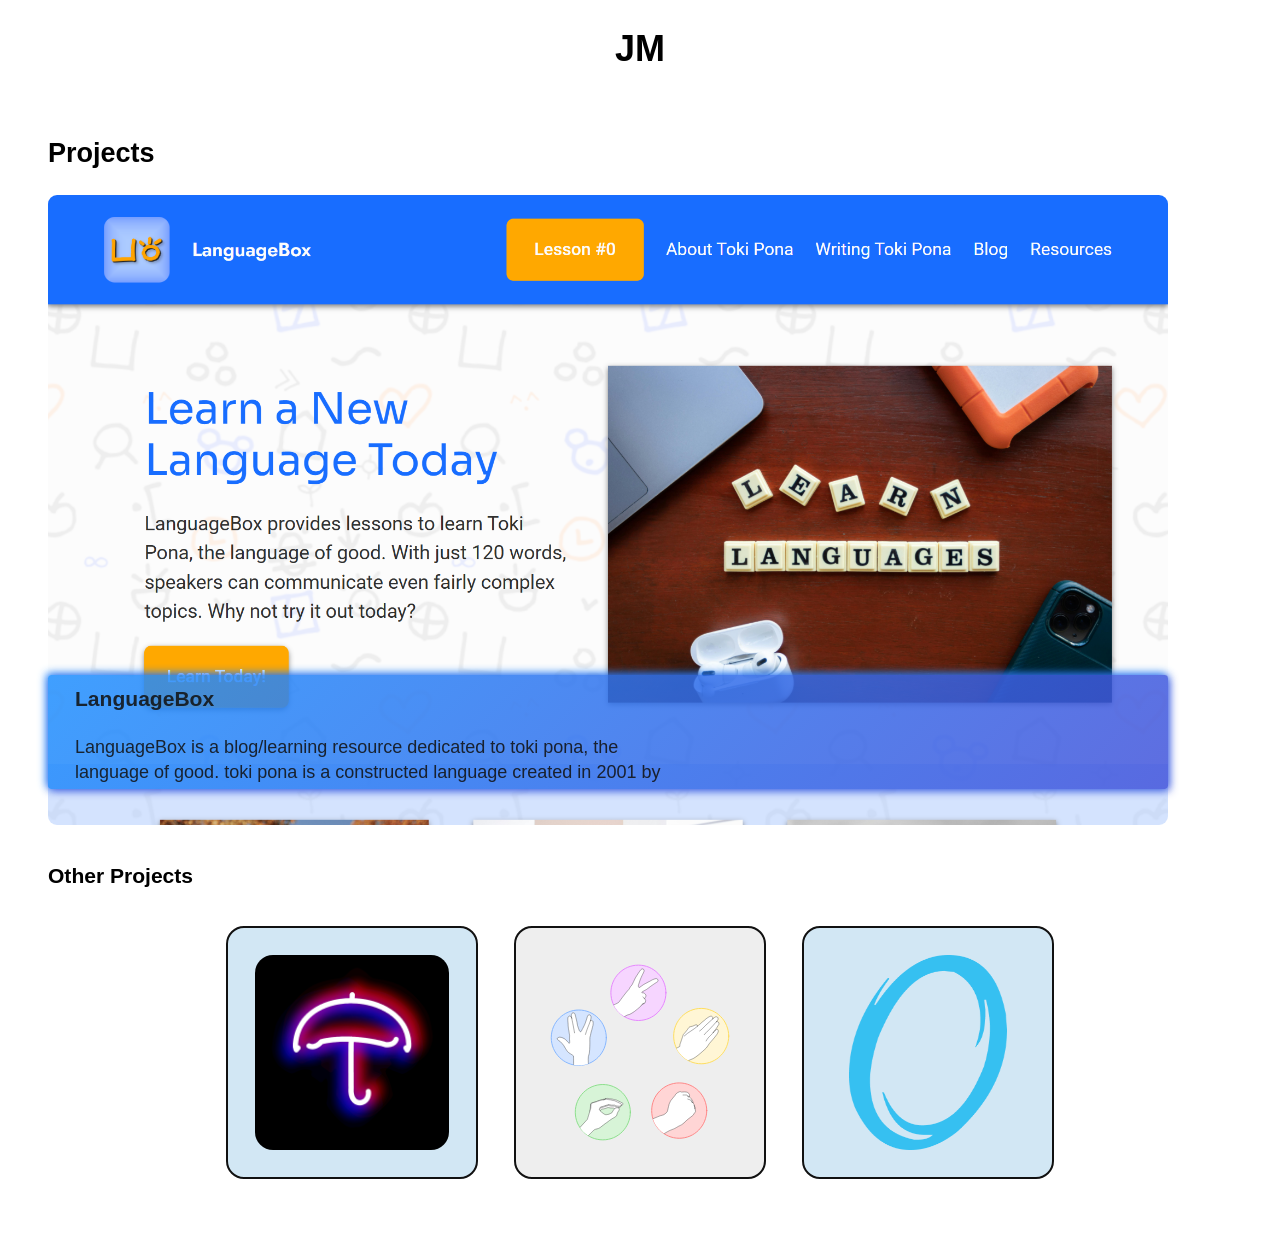
==== index.html @ 877bb340 "Add gradient to hover states of other project cards" ====
<!DOCTYPE html>
<!-- JM, 09/13/25 -->
<html lang="en">
    <head>
        <meta charset="UTF-8">
        <meta name="viewport" content="width=device-width, initial-scale=1.0">
        <title>JM</title>

        <link rel="stylesheet" href="./css/styles.css">

        <script src="https://code.jquery.com/jquery-3.7.1.js" integrity="sha256-eKhayi8LEQwp4NKxN+CfCh+3qOVUtJn3QNZ0TciWLP4=" crossorigin="anonymous"></script>
        <script src="./js/script.js" defer></script>
    </head>
    <body>
        <div id="wrapper">
            <header>
                <h1>JM</h1>
            </header>
            <main>
                <section id="projects full-bleed">
                    <h2>Projects</h2>
                    <ul class="project__carousel">
                        <li>
                            <figure class="project__card">
                                <img src="./assets/languagebox.png" alt="LanguageBox website." class="feat-project__img">
                                <figcaption class="gradient-blue">
                                    <h3>LanguageBox</h3>
                                    <!-- FIXME: Truncate text when not focused, then show full when clicked and pulled up? -->
                                    <p>LanguageBox is a blog/learning resource dedicated to toki pona, the language of good. toki pona is a constructed language created in 2001 by Sonja Lang, known within the community as jan Sonja. This project's goal was to create a WordPress website on a topic of my choosing. The website needed to offer at least four pages and four posts of content. This project was created as my final project in WEB 172 - WordPress I.</p>
                                </figcaption>
                            </figure>
                        </li>
                        <li hidden>
                            <figure class="project__card">
                                <img src="./assets/css-paged-media.png" alt="CSS Paged Media website." class="feat-project__img">
                                <figcaption class="gradient-blue">
                                    <h3>CSS Paged Media</h3>
                                    <p>CSS Paged Media is a one-page website that details the CSS Paged Media module as well as related features such as page counters and fragmentation. This project was created as my midterm project in WEB 122 - CSS Techniques and Projects.</p>
                                </figcaption>
                            </figure>
                        </li>
                        <li hidden>
                            <figure class="project__card">
                                <img src="./assets/KCDR.png" alt="Kansas City Doberman Rescue website." class="feat-project__img">
                                <figcaption class="gradient-blue">
                                    <h3>Kansas City Doberman Rescue</h3>
                                    <p>Kansas City Doberman Rescue is a volunteer organization that rescues Dobermans. I redesigned their website to fix some of its challenges, focusing on its disjointed styles, outdated code, and content fatigue. This project was created as my final project in WEB 122 - CSS Techniques and Projects.</p>
                                </figcaption>
                            </figure>
                        </li>
                    </ul>
                    <section>
                        <h3>Other Projects</h3>
                        <ul class="other-projects">
                            <li>
                                <figure class="project__card">
                                    <img src="./assets/JMdev.jpg" alt="JMdev website." class="project__img">
                                    <figcaption>
                                        <abbr title="jeremymeyers.dev">JMdev</abbr> is an ever-evolving website showcasing my work.
                                    </figcaption>
                                </figure>
                            </li>
                            <li>
                                <figure class="project__card">
                                    <img src="./assets/RPSLS.svg" alt="Rock, Paper, Scissors, Lizard, Spock website." class="project__img">
                                    <figcaption>
                                        <abbr title="Rock, Paper, Scissors, Lizard, Spock">RPSLS</abbr> is a game created as my final project for JavaScript I.
                                    </figcaption>
                                </figure>
                            </li>
                            <li>
                                <figure class="project__card">
                                    <img src="./assets/Portal.png" alt="Portal: The Movie Figma prototype." class="project__img asp-1-2">
                                    <figcaption>
                                        Portal: The Movie is a Figma prototype of a promotional website for a (currently) fictional movie.
                                    </figcaption>
                                </figure>
                            </li>
                        </ul>
                        <p id="other-projects__description" class="gradient-blue">Lorem ipsum dolor sit amet consectetur adipisicing elit.</p>
                    </section>
                </section>
            </main>
            <footer>
            </footer>
        </div>
    </body>
</html>
---- css/styles.css ----
/* JM, 09/13/25 */

:root {
  font-size: clamp(16px, calc(1vw + 0.6em), 1.125em);
  font-family: "Segoe UI", Tahoma, Geneva, Verdana, sans-serif;
  box-sizing: border-box;
  line-height: 1.4;
}

*,
*::before,
*::after {
  box-sizing: inherit;
}

html,
body {
  margin: 0;
  padding: 0;
  max-width: 100vw;
  overflow-x: hidden;
}

img {
  max-width: 100%;
}

h1 {
  text-align: center;
}

/* Double container */

#wrapper {
  max-width: 100%;
  display: grid;
  grid-template-columns: [left] auto [content] 1fr auto [right];
}

main {
  display: grid;
  grid-template-columns: [left] 1fr [content] 92.5vw 1fr [right];
}

#wrapper > *,
main > * {
  grid-column: content;
}

.full-bleed {
  grid-column: left / right;
  width: 100%;
}

main .full-bleed {
  padding-left: 3.75vw;
  padding-right: 3.75vw;
}

main section,
main > aside {
  margin: 2em 0;

  & h2 {
    margin-top: 0;
  }
}

/* Projects */

.project__card {
  padding: 1.5em;
  margin: 0;
  display: flex;
  flex-direction: column;
  gap: 1em;
  border-radius: 1em;
  border: 0.125em solid #111;
  background-color: #eee;
  aspect-ratio: 1 / 1;

  & figcaption {
    max-width: 40ch;
    overflow: hidden;
    text-overflow: ellipsis;
  }
}

/* Carousel */

/* WIP */

/* @keyframes carousel {
  0% {
    transform: translateX(0);
  }

  25%,
  33% {
    transform: translateX(-50vw);
  }

  50%,
  66% {
    transform: translateX(-100vw);
  }

  75%,
  100% {
    transform: translateX(-150vw);
  }
} */

.project__carousel {
  list-style-type: none;
  position: relative;
  padding: 0;
  margin: 0;
  display: flex;
  /* gap: 3.75vw; */
  /* min-width: calc(300% + 7.5vw); */
  max-width: 100%;
  max-height: 70vh;
  /* overflow-x: scroll; */
  /* animation: carousel 5s ease-in-out infinite; */

  & .project__card {
    position: relative;
    padding: 0;
    border: none;
    background-color: transparent;
    max-height: 100%;
    max-width: 100%;
    aspect-ratio: 16 / 9;
    /* cursor: pointer; */

    & img {
      max-width: 100%;
      border-radius: 0.5em;
    }

    & figcaption {
      position: absolute;
      bottom: 2em;
      max-height: calc(4.5em * 1.4);
      min-width: 100%;
      display: block;

      color: #111d;
      padding: 0.5em 1.5em;
      border-radius: 0.175em;

      & h3 {
        margin-top: 0;
      }

      & p {
        margin: 0.5em 0;
      }
    }

    /* &:nth-of-type(2) {
      animation-delay: 3s;
    }
    &:nth-of-type(3) {
      animation-delay: 6s;
    } */
  }
}

.feat-project__img {
  aspect-ratio: 16 / 9;
  overflow: hidden;
  object-fit: cover;
  object-position: 0% 0%;
}

/* Other Projects */

.other-projects {
  list-style-type: none;
  width: 70%;
  display: flex;
  gap: 2em;
  justify-content: center;
  align-items: stretch;
  padding: 0;
  margin: 2em auto;

  & > * {
    flex: 1;
  }

  & .project__img {
    aspect-ratio: 1 / 1;
    border-radius: 1em;

    &.asp-1-2 {
      padding: 0 1em;
    }
  }

  & .project__card {
    cursor: pointer;
    transition: transform 0.25s;
    &.even {
      background-color: hsl(202, 60%, 89%);

      &:hover {
        transform: rotate(2deg) scale(1.1);
      }
    }

    &:hover {
      transform: rotate(-2deg) scale(1.1);
    }

    & figcaption {
      display: none;
    }
  }

  & + #other-projects__description {
    padding: 1em 2em;
    border-radius: 1em;
    border: 0.125em solid #111;
    margin: 0 auto;
    text-align: center;

    /* changed with jQuery */
    display: none;
  }
}

/*  */

.gradient-blue {
  background-image: linear-gradient(
    135deg,
    hsla(210, 100%, 56%, 0.85) 0%,
    hsla(233, 68%, 56%, 0.85) 100%
  );
  box-shadow: 0.1em 0.1em 0.5em hsla(233, 68%, 56%, 0.9),
    -0.1em -0.1em 0.5em hsla(210, 100%, 56%, 0.9);
  color: #111d;
}

p,
figcaption {
  max-width: 60ch;
}
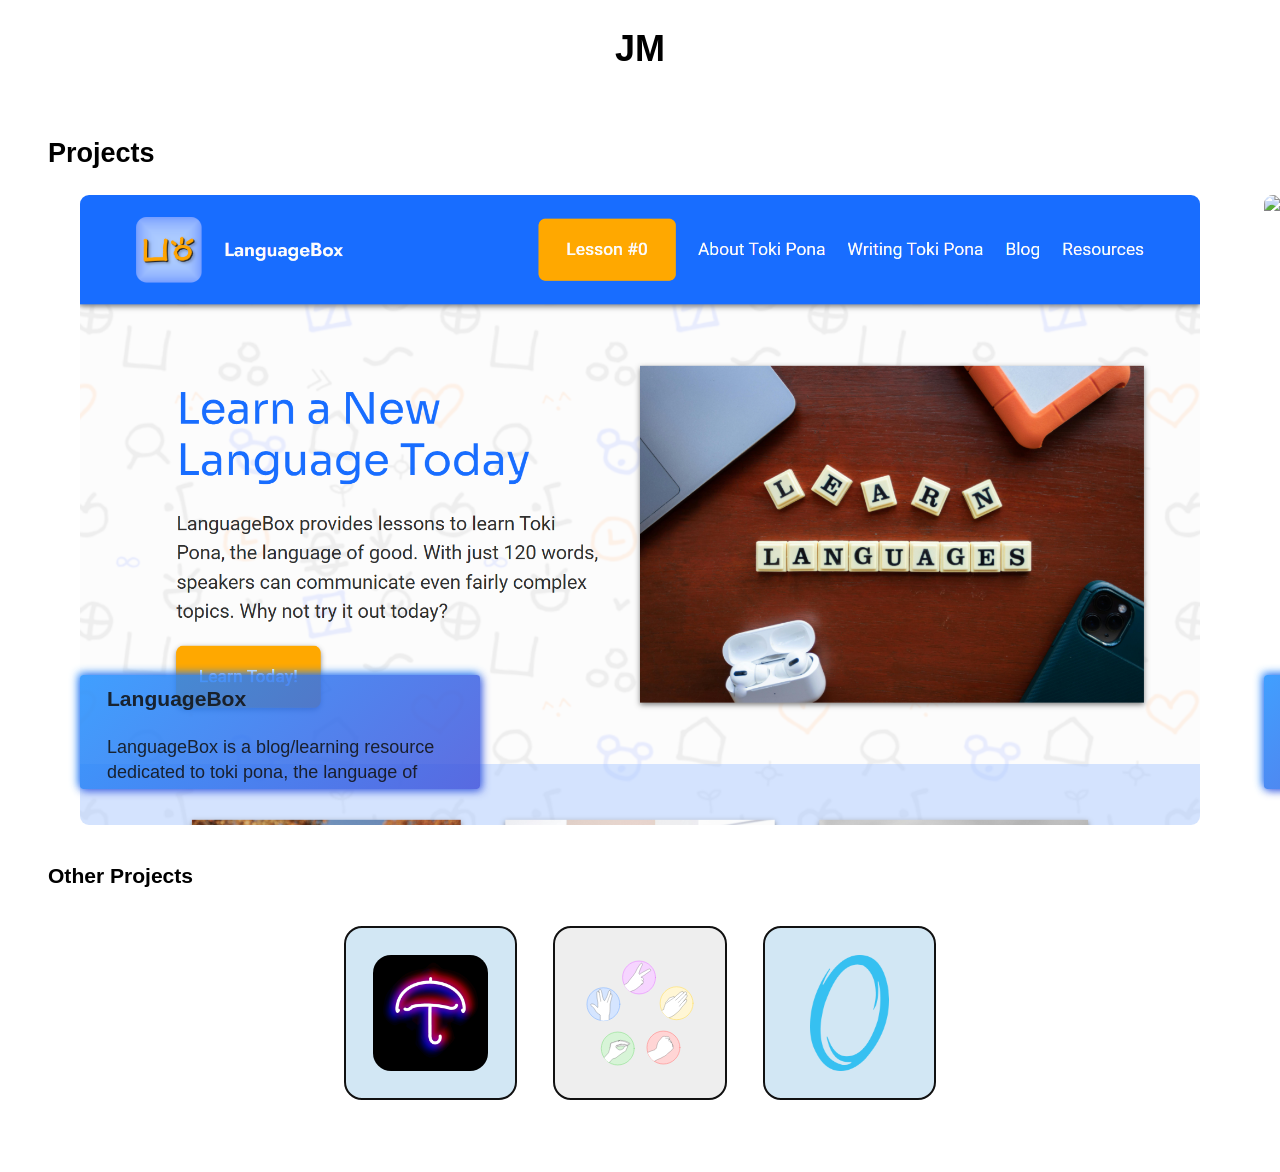
==== commit 8ce67103: "Adjust styles of carousel" ====
--- a/index.html
+++ b/index.html
@@ -20,7 +20,7 @@
                 <section id="projects full-bleed">
                     <h2>Projects</h2>
                     <ul class="project__carousel">
-                        <li>
+                        <li class="slide">
                             <figure class="project__card">
                                 <img src="./assets/languagebox.png" alt="LanguageBox website." class="feat-project__img">
                                 <figcaption class="gradient-blue">
@@ -30,7 +30,7 @@
                                 </figcaption>
                             </figure>
                         </li>
-                        <li hidden>
+                        <li class="slide">
                             <figure class="project__card">
                                 <img src="./assets/css-paged-media.png" alt="CSS Paged Media website." class="feat-project__img">
                                 <figcaption class="gradient-blue">
@@ -39,7 +39,7 @@
                                 </figcaption>
                             </figure>
                         </li>
-                        <li hidden>
+                        <li class="slide">
                             <figure class="project__card">
                                 <img src="./assets/KCDR.png" alt="Kansas City Doberman Rescue website." class="feat-project__img">
                                 <figcaption class="gradient-blue">
--- a/css/styles.css
+++ b/css/styles.css
@@ -115,18 +115,25 @@
   list-style-type: none;
   position: relative;
   padding: 0;
-  margin: 0;
+  margin: 0 auto;
   display: flex;
   /* gap: 3.75vw; */
   /* min-width: calc(300% + 7.5vw); */
   max-width: 100%;
   max-height: 70vh;
-  /* overflow-x: scroll; */
+  /* overflow: hidden; */
+  /* transform: none; */
+  /* transition: 0.7s ease-in-out; */
   /* animation: carousel 5s ease-in-out infinite; */
 
+  & .slide {
+    min-width: 100%;
+  }
+
   & .project__card {
-    position: relative;
+    /* position: relative; */
     padding: 0;
+    margin: 0 auto;
     border: none;
     background-color: transparent;
     max-height: 100%;
@@ -135,7 +142,7 @@
     /* cursor: pointer; */
 
     & img {
-      max-width: 100%;
+      min-width: 100%;
       border-radius: 0.5em;
     }
 
@@ -143,7 +150,7 @@
       position: absolute;
       bottom: 2em;
       max-height: calc(4.5em * 1.4);
-      min-width: 100%;
+      /* min-width: 100%; */
       display: block;
 
       color: #111d;
@@ -179,7 +186,7 @@
 
 .other-projects {
   list-style-type: none;
-  width: 70%;
+  max-width: 70%;
   display: flex;
   gap: 2em;
   justify-content: center;
@@ -249,3 +256,9 @@
 figcaption {
   max-width: 60ch;
 }
+
+@media (min-width: 64em) {
+  .other-projects {
+    max-width: 50%;
+  }
+}
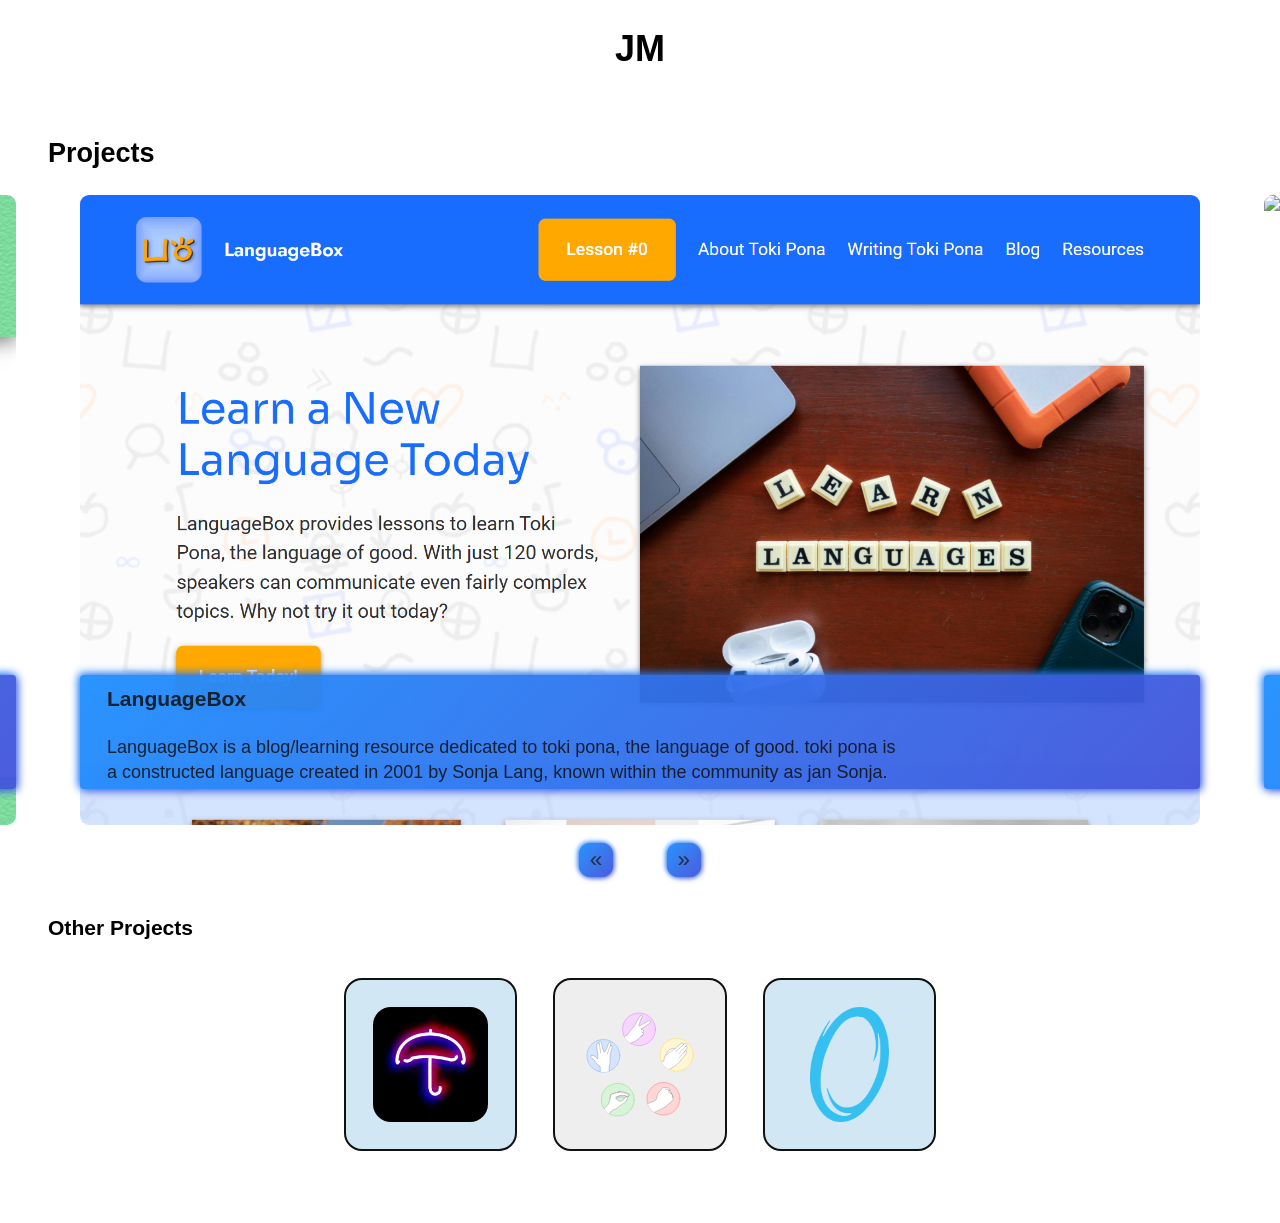
==== commit 611b28b8: "Finish slideshow component" ====
--- a/index.html
+++ b/index.html
@@ -1,5 +1,5 @@
 <!DOCTYPE html>
-<!-- JM, 09/13/25 -->
+<!-- JM, 09/28/25 -->
 <html lang="en">
     <head>
         <meta charset="UTF-8">
@@ -19,36 +19,43 @@
             <main>
                 <section id="projects full-bleed">
                     <h2>Projects</h2>
-                    <ul class="project__carousel">
-                        <li class="slide">
-                            <figure class="project__card">
-                                <img src="./assets/languagebox.png" alt="LanguageBox website." class="feat-project__img">
-                                <figcaption class="gradient-blue">
-                                    <h3>LanguageBox</h3>
-                                    <!-- FIXME: Truncate text when not focused, then show full when clicked and pulled up? -->
-                                    <p>LanguageBox is a blog/learning resource dedicated to toki pona, the language of good. toki pona is a constructed language created in 2001 by Sonja Lang, known within the community as jan Sonja. This project's goal was to create a WordPress website on a topic of my choosing. The website needed to offer at least four pages and four posts of content. This project was created as my final project in WEB 172 - WordPress I.</p>
-                                </figcaption>
-                            </figure>
-                        </li>
-                        <li class="slide">
-                            <figure class="project__card">
-                                <img src="./assets/css-paged-media.png" alt="CSS Paged Media website." class="feat-project__img">
-                                <figcaption class="gradient-blue">
-                                    <h3>CSS Paged Media</h3>
-                                    <p>CSS Paged Media is a one-page website that details the CSS Paged Media module as well as related features such as page counters and fragmentation. This project was created as my midterm project in WEB 122 - CSS Techniques and Projects.</p>
-                                </figcaption>
-                            </figure>
-                        </li>
-                        <li class="slide">
-                            <figure class="project__card">
-                                <img src="./assets/KCDR.png" alt="Kansas City Doberman Rescue website." class="feat-project__img">
-                                <figcaption class="gradient-blue">
-                                    <h3>Kansas City Doberman Rescue</h3>
-                                    <p>Kansas City Doberman Rescue is a volunteer organization that rescues Dobermans. I redesigned their website to fix some of its challenges, focusing on its disjointed styles, outdated code, and content fatigue. This project was created as my final project in WEB 122 - CSS Techniques and Projects.</p>
-                                </figcaption>
-                            </figure>
-                        </li>
-                    </ul>
+                    <div class="carousel__container">
+                        <ul class="project__carousel">
+                            <li class="slide">
+                                <figure class="project__card">
+                                    <img src="./assets/languagebox.png" alt="LanguageBox website." class="feat-project__img">
+                                    <figcaption class="gradient-blue">
+                                        <h3>LanguageBox</h3>
+                                        <!-- FIXME: Truncate text when not focused, then show full when clicked and pulled up? -->
+                                        <p>LanguageBox is a blog/learning resource dedicated to toki pona, the language of good. toki pona is a constructed language created in 2001 by Sonja Lang, known within the community as jan Sonja. This project's goal was to create a WordPress website on a topic of my choosing. The website needed to offer at least four pages and four posts of content. This project was created as my final project in WEB 172 - WordPress I.</p>
+                                    </figcaption>
+                                </figure>
+                            </li>
+                            <li class="slide">
+                                <figure class="project__card">
+                                    <img src="./assets/css-paged-media.png" alt="CSS Paged Media website." class="feat-project__img">
+                                    <figcaption class="gradient-blue">
+                                        <h3>CSS Paged Media</h3>
+                                        <p>CSS Paged Media is a one-page website that details the CSS Paged Media module as well as related features such as page counters and fragmentation. This project was created as my midterm project in WEB 122 - CSS Techniques and Projects.</p>
+                                    </figcaption>
+                                </figure>
+                            </li>
+                            <li class="slide">
+                                <figure class="project__card">
+                                    <img src="./assets/KCDR.png" alt="Kansas City Doberman Rescue website." class="feat-project__img">
+                                    <figcaption class="gradient-blue">
+                                        <h3>Kansas City Doberman Rescue</h3>
+                                        <p>Kansas City Doberman Rescue is a volunteer organization that rescues Dobermans. I redesigned their website to fix some of its challenges, focusing on its disjointed styles, outdated code, and content fatigue. This project was created as my final project in WEB 122 - CSS Techniques and Projects.</p>
+                                    </figcaption>
+                                </figure>
+                            </li>
+                        </ul>
+
+                        <menu class="carousel__controls">
+                            <li><button class="controls__previous-slide">&laquo;</button></li>
+                            <li><button class="controls__next-slide">&raquo;</button></li>
+                        </menu>
+                    </div>
                     <section>
                         <h3>Other Projects</h3>
                         <ul class="other-projects">
@@ -85,4 +92,4 @@
             </footer>
         </div>
     </body>
-</html>+</html>
--- a/css/styles.css
+++ b/css/styles.css
@@ -1,4 +1,4 @@
-/* JM, 09/13/25 */
+/* JM, 09/28/25 */
 
 :root {
   font-size: clamp(16px, calc(1vw + 0.6em), 1.125em);
@@ -27,6 +27,11 @@
 
 h1 {
   text-align: center;
+}
+
+p,
+figcaption {
+  max-width: 80ch;
 }
 
 /* Double container */
@@ -117,21 +122,15 @@
   padding: 0;
   margin: 0 auto;
   display: flex;
-  /* gap: 3.75vw; */
   /* min-width: calc(300% + 7.5vw); */
   max-width: 100%;
   max-height: 70vh;
-  /* overflow: hidden; */
-  /* transform: none; */
-  /* transition: 0.7s ease-in-out; */
-  /* animation: carousel 5s ease-in-out infinite; */
 
   & .slide {
     min-width: 100%;
   }
 
   & .project__card {
-    /* position: relative; */
     padding: 0;
     margin: 0 auto;
     border: none;
@@ -139,19 +138,27 @@
     max-height: 100%;
     max-width: 100%;
     aspect-ratio: 16 / 9;
-    /* cursor: pointer; */
+    cursor: pointer;
+
+    display: grid;
+    grid-template-areas: "card";
+    align-items: end;
 
     & img {
       min-width: 100%;
       border-radius: 0.5em;
+      grid-area: card;
     }
 
     & figcaption {
-      position: absolute;
-      bottom: 2em;
-      max-height: calc(4.5em * 1.4);
-      /* min-width: 100%; */
+      /* position: absolute; */
+      /* bottom: 2em; */
+      transform: translateY(-2em);
+      height: calc(4.5em * 1.4);
+      min-width: 100%;
       display: block;
+
+      grid-area: card;
 
       color: #111d;
       padding: 0.5em 1.5em;
@@ -166,12 +173,37 @@
       }
     }
 
-    /* &:nth-of-type(2) {
-      animation-delay: 3s;
-    }
-    &:nth-of-type(3) {
-      animation-delay: 6s;
-    } */
+    transition: transform 0.15s;
+
+    &:hover {
+      transform: scale(1.0125) rotate(-0.05deg);
+    }
+  }
+}
+
+.carousel__controls {
+  list-style-type: none;
+  padding: 0;
+  display: flex;
+  justify-content: center;
+  gap: 3rem;
+  width: 100%;
+
+  & button {
+    font-size: 1.25em;
+    padding: 0;
+    width: 1.5em;
+    height: 1.5em;
+    border: none;
+    background-image: linear-gradient(
+      135deg,
+      hsla(210, 100%, 56%, 0.95) 0%,
+      hsla(233, 68%, 56%, 0.95) 100%
+    );
+    box-shadow: 0.05em 0.05em 0.25em hsla(233, 68%, 56%, 0.9),
+      -0.05em -0.05em 0.25em hsla(210, 100%, 56%, 0.9);
+    color: #222d;
+    border-radius: 0.5em;
   }
 }
 
@@ -239,24 +271,74 @@
   }
 }
 
+#lightbox {
+  position: fixed;
+  z-index: 0;
+  margin: 0;
+  padding: 2em 0;
+  inset: 0;
+  background: repeating-linear-gradient(
+      45deg,
+      #000 0px,
+      #111 2px,
+      #000 4px,
+      #222 6px
+    )
+    rgba(255, 255, 255, 0.02);
+  backdrop-filter: blur(45px) grayscale(20%);
+  cursor: pointer;
+
+  display: grid;
+  grid-template-columns: [left] 1fr [content] 60vw 1fr [right];
+  justify-content: center;
+  align-items: center;
+
+  & img {
+    aspect-ratio: 16 / 9;
+    overflow: hidden;
+    object-fit: cover;
+    object-position: 0% 0%;
+
+    width: 0;
+    max-width: 60vw;
+    border-radius: 0.25em;
+
+    box-shadow: 0 0 1.5em rgba(255, 255, 255, 0.25);
+
+    grid-column: content;
+  }
+  & figcaption {
+    grid-column: left / right;
+    position: absolute;
+    left: 0;
+    right: 0;
+    bottom: 0;
+    max-width: 100vw;
+    padding: 1em 5em;
+    background-color: hsla(212, 64%, 80%, 0.2);
+    backdrop-filter: blur(50px) grayscale(80%);
+    & p {
+      margin: 0 auto;
+      max-width: 80ch;
+      color: #eeea;
+      font-size: 1.1em;
+    }
+  }
+}
+
 /*  */
 
 .gradient-blue {
   background-image: linear-gradient(
     135deg,
-    hsla(210, 100%, 56%, 0.85) 0%,
-    hsla(233, 68%, 56%, 0.85) 100%
+    hsla(210, 100%, 56%, 0.95) 0%,
+    hsla(233, 68%, 56%, 0.95) 100%
   );
   box-shadow: 0.1em 0.1em 0.5em hsla(233, 68%, 56%, 0.9),
     -0.1em -0.1em 0.5em hsla(210, 100%, 56%, 0.9);
   color: #111d;
 }
 
-p,
-figcaption {
-  max-width: 60ch;
-}
-
 @media (min-width: 64em) {
   .other-projects {
     max-width: 50%;
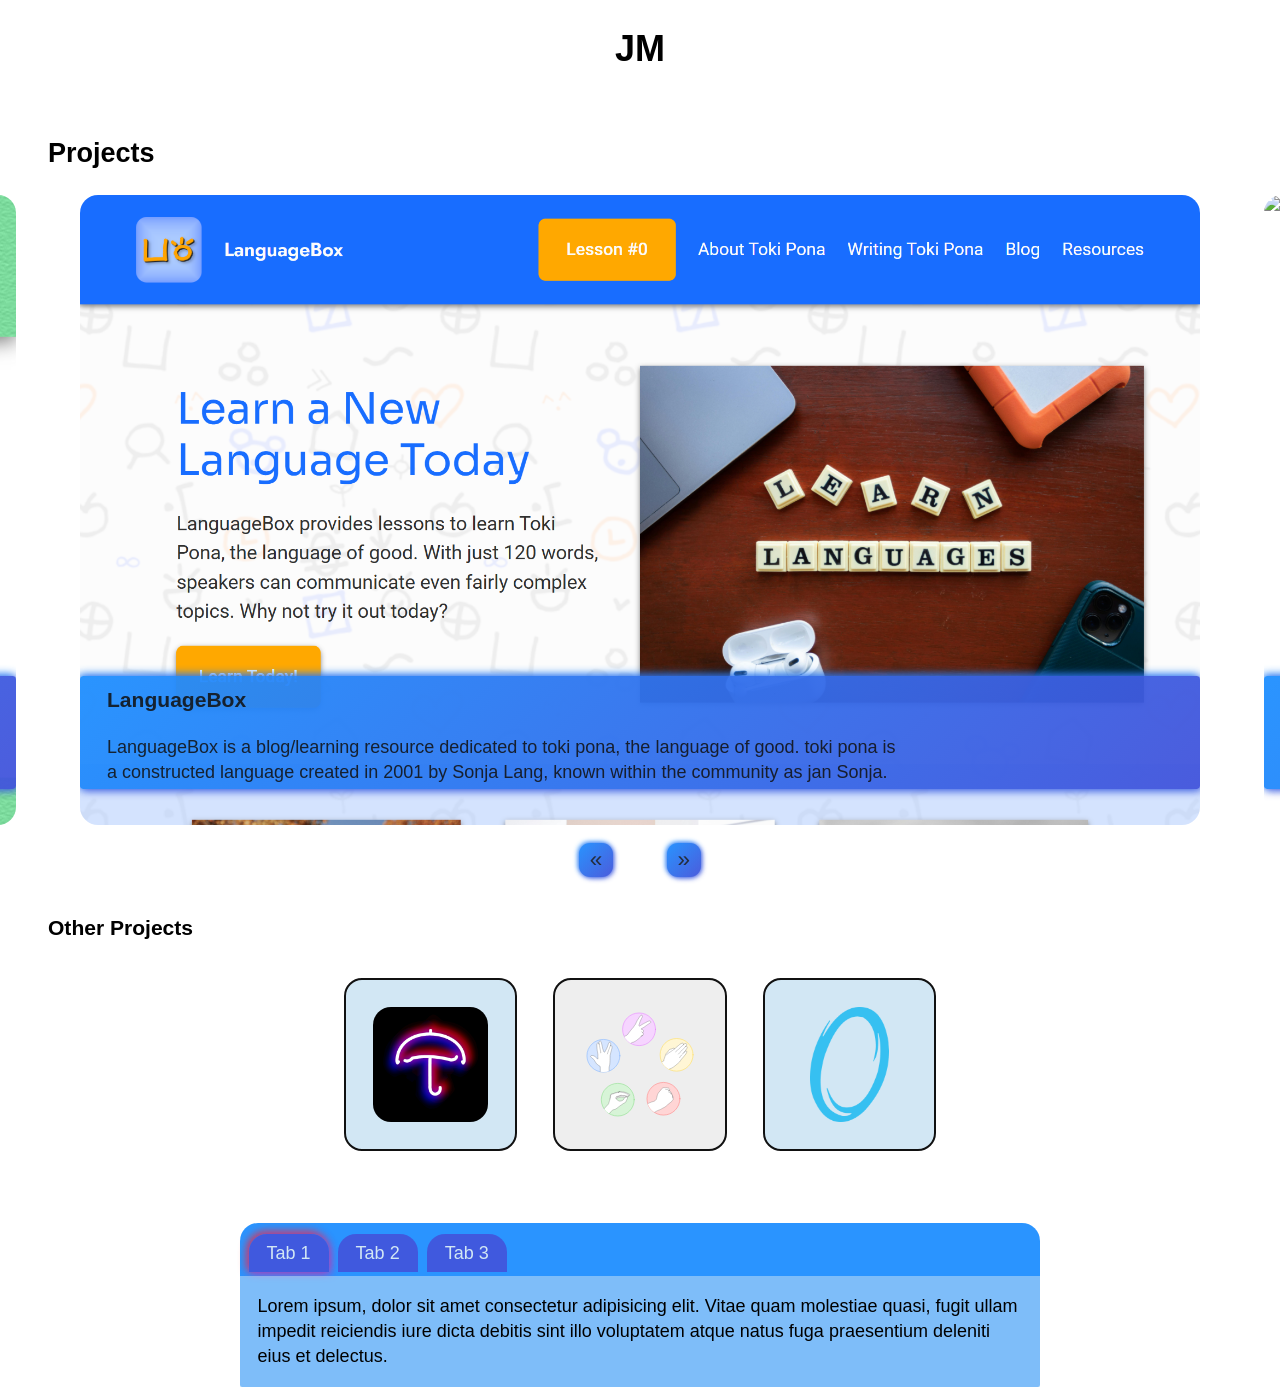
==== commit 307a1205: "Implement tabbed content" ====
--- a/index.html
+++ b/index.html
@@ -1,5 +1,5 @@
 <!DOCTYPE html>
-<!-- JM, 09/28/25 -->
+<!-- JM, 10/12/25 -->
 <html lang="en">
     <head>
         <meta charset="UTF-8">
@@ -17,7 +17,7 @@
                 <h1>JM</h1>
             </header>
             <main>
-                <section id="projects full-bleed">
+                <section id="projects" class="full-bleed">
                     <h2>Projects</h2>
                     <div class="carousel__container">
                         <ul class="project__carousel">
@@ -53,6 +53,11 @@
 
                         <menu class="carousel__controls">
                             <li><button class="controls__previous-slide">&laquo;</button></li>
+                            <!-- <li>
+                                <svg class="progress-bar" width="64" height="64">
+                                    <circle cx="32" cy="32" r="24" class=""></circle>
+                                </svg>
+                            </li> -->
                             <li><button class="controls__next-slide">&raquo;</button></li>
                         </menu>
                     </div>
@@ -87,6 +92,25 @@
                         <p id="other-projects__description" class="gradient-blue">Lorem ipsum dolor sit amet consectetur adipisicing elit.</p>
                     </section>
                 </section>
+                <section id="tab">
+                    <menu class="tab-menu">
+                        <li><a href="#tab-content1" class="current">Tab 1</a></li>
+                        <li><a href="#tab-content2">Tab 2</a></li>
+                        <li><a href="#tab-content3">Tab 3</a></li>
+                    </menu>
+                    <div class="tab-content-panes">
+                        <div id="tab-content1" class="tab-content current">
+                            Lorem ipsum, dolor sit amet consectetur adipisicing elit. Vitae quam molestiae quasi, fugit ullam impedit reiciendis iure dicta debitis sint illo voluptatem atque natus fuga praesentium deleniti eius et delectus.
+                        </div>
+                        <div id="tab-content2" class="tab-content">
+                            Lorem ipsum dolor sit, amet consectetur adipisicing elit. Quos tempora amet aliquam cupiditate minus consequatur pariatur animi in omnis dicta, dolores excepturi iure corrupti numquam odio qui ad deserunt. Corrupti.
+                            Lorem ipsum, dolor sit amet consectetur adipisicing elit. Perferendis corporis eius odio quis officiis soluta fuga accusamus? Est eligendi voluptatem doloribus quam rerum accusamus aspernatur? Natus eveniet culpa molestias a.
+                        </div>
+                        <div id="tab-content3" class="tab-content">
+                            Lorem ipsum dolor, sit amet consectetur adipisicing elit. Ad ut voluptas quasi laboriosam ea ipsam rerum autem perspiciatis dolore! Fugiat ducimus dolor dolore aliquam sit! Earum, dignissimos voluptatem. Animi, vel.
+                        </div>
+                    </div>
+                </section>
             </main>
             <footer>
             </footer>
--- a/css/styles.css
+++ b/css/styles.css
@@ -1,4 +1,4 @@
-/* JM, 09/28/25 */
+/* JM, 10/12/25 */
 
 :root {
   font-size: clamp(16px, calc(1vw + 0.6em), 1.125em);
@@ -93,29 +93,6 @@
 
 /* Carousel */
 
-/* WIP */
-
-/* @keyframes carousel {
-  0% {
-    transform: translateX(0);
-  }
-
-  25%,
-  33% {
-    transform: translateX(-50vw);
-  }
-
-  50%,
-  66% {
-    transform: translateX(-100vw);
-  }
-
-  75%,
-  100% {
-    transform: translateX(-150vw);
-  }
-} */
-
 .project__carousel {
   list-style-type: none;
   position: relative;
@@ -126,6 +103,8 @@
   max-width: 100%;
   max-height: 70vh;
 
+  will-change: transform;
+
   & .slide {
     min-width: 100%;
   }
@@ -143,11 +122,13 @@
     display: grid;
     grid-template-areas: "card";
     align-items: end;
+    overflow: hidden;
 
     & img {
       min-width: 100%;
       border-radius: 0.5em;
       grid-area: card;
+      align-self: start;
     }
 
     & figcaption {
@@ -186,6 +167,7 @@
   padding: 0;
   display: flex;
   justify-content: center;
+  align-items: center;
   gap: 3rem;
   width: 100%;
 
@@ -204,6 +186,29 @@
       -0.05em -0.05em 0.25em hsla(210, 100%, 56%, 0.9);
     color: #222d;
     border-radius: 0.5em;
+    cursor: pointer;
+  }
+
+  & .progress-bar {
+    fill: transparent;
+    stroke: hsla(233, 68%, 56%, 0.95);
+    stroke-width: 0.5rem;
+    stroke-dasharray: 0 360;
+    /* stroke-dashoffset: 360; */
+    transform: rotate(-90deg);
+
+    &.is-animating {
+      animation: progress 5000ms infinite;
+    }
+  }
+}
+
+@keyframes progress {
+  from {
+    stroke-dasharray: 0 360;
+  }
+  to {
+    stroke-dasharray: 360 360;
   }
 }
 
@@ -326,6 +331,60 @@
   }
 }
 
+/* Tabbed content */
+
+#tab {
+  max-width: 80ch;
+  margin: auto auto;
+
+  background-color: hsla(210, 100%, 56%, 0.95);
+  border-radius: 1rem 1rem 0.125rem 0.125rem;
+
+  .tab-menu {
+    list-style-type: none;
+    display: flex;
+    justify-content: start;
+    padding-left: 0.5rem;
+    margin: 1rem 0 0.5rem;
+    gap: 0.5rem;
+
+    & a {
+      padding: 0.5rem 1rem;
+      border-radius: 1rem 1rem 0 0;
+      background-color: hsla(233, 68%, 56%, 0.9);
+      color: hsl(202, 60%, 89%);
+      text-decoration: none;
+
+      &.current,
+      &.active {
+        box-shadow: 0.1em 0.1em 0.5em hsla(275, 68%, 56%, 0.9),
+          -0.1em -0.1em 0.5em hsla(1, 100%, 56%, 0.9);
+      }
+    }
+  }
+
+  .tab-content-panes {
+    display: grid;
+    grid-template-areas: "panes";
+
+    .tab-content {
+      display: none;
+      background-color: hsla(202, 60%, 89%, 0.5);
+      padding: 1rem;
+      grid-area: panes;
+
+      &.current {
+        display: block;
+      }
+
+      /* transition: all 0.4s; */
+    }
+  }
+}
+
+footer {
+}
+
 /*  */
 
 .gradient-blue {
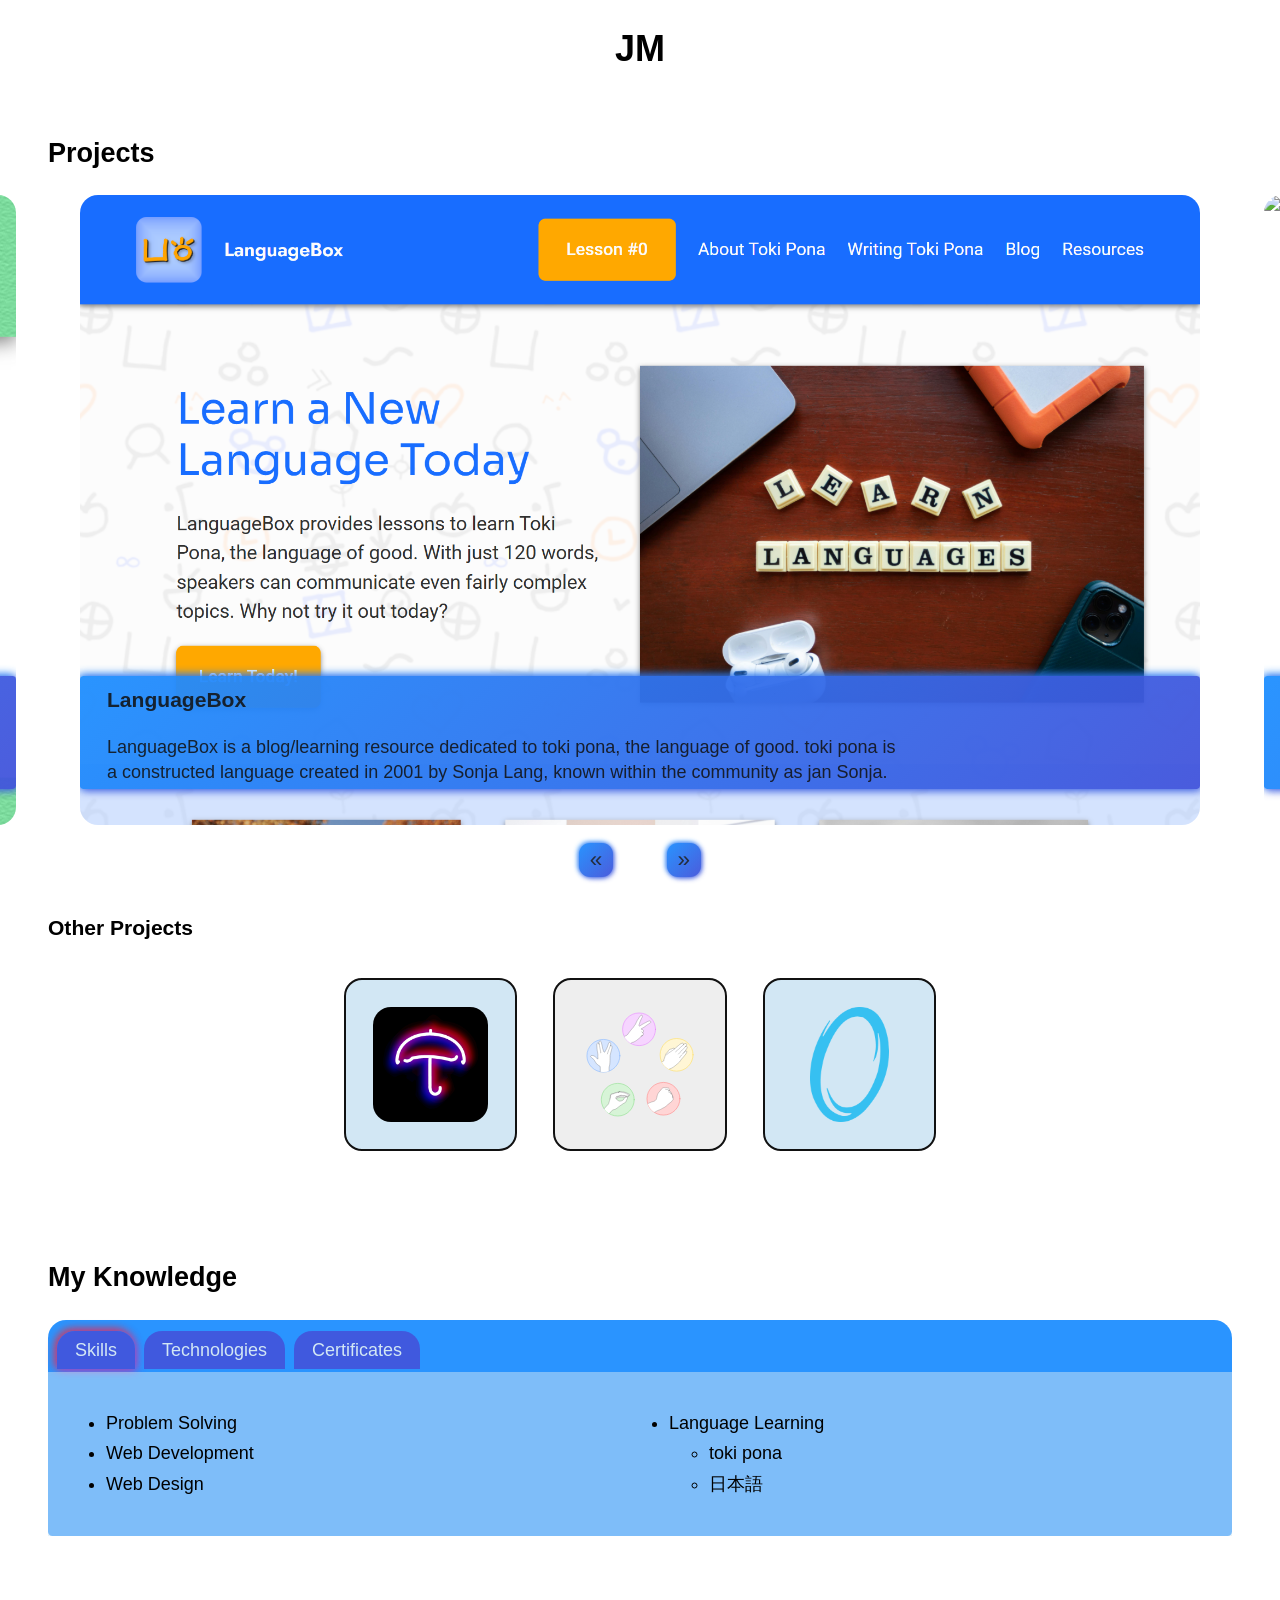
==== commit a038ead7: "Add tabbed content and more styles for tabs" ====
--- a/index.html
+++ b/index.html
@@ -93,21 +93,53 @@
                     </section>
                 </section>
                 <section id="tab">
-                    <menu class="tab-menu">
-                        <li><a href="#tab-content1" class="current">Tab 1</a></li>
-                        <li><a href="#tab-content2">Tab 2</a></li>
-                        <li><a href="#tab-content3">Tab 3</a></li>
-                    </menu>
-                    <div class="tab-content-panes">
-                        <div id="tab-content1" class="tab-content current">
-                            Lorem ipsum, dolor sit amet consectetur adipisicing elit. Vitae quam molestiae quasi, fugit ullam impedit reiciendis iure dicta debitis sint illo voluptatem atque natus fuga praesentium deleniti eius et delectus.
-                        </div>
-                        <div id="tab-content2" class="tab-content">
-                            Lorem ipsum dolor sit, amet consectetur adipisicing elit. Quos tempora amet aliquam cupiditate minus consequatur pariatur animi in omnis dicta, dolores excepturi iure corrupti numquam odio qui ad deserunt. Corrupti.
-                            Lorem ipsum, dolor sit amet consectetur adipisicing elit. Perferendis corporis eius odio quis officiis soluta fuga accusamus? Est eligendi voluptatem doloribus quam rerum accusamus aspernatur? Natus eveniet culpa molestias a.
-                        </div>
-                        <div id="tab-content3" class="tab-content">
-                            Lorem ipsum dolor, sit amet consectetur adipisicing elit. Ad ut voluptas quasi laboriosam ea ipsam rerum autem perspiciatis dolore! Fugiat ducimus dolor dolore aliquam sit! Earum, dignissimos voluptatem. Animi, vel.
+                    <h2>My Knowledge</h2>
+                    <div class="tabbed-content">
+                        <menu class="tab-menu">
+                            <li><a href="#skills" class="current">Skills</a></li>
+                            <li><a href="#technologies">Technologies</a></li>
+                            <li><a href="#certificates">Certificates</a></li>
+                        </menu>
+                        <div class="tab-content-panes">
+                            <div id="skills" class="tab-content current">
+                                <ul>
+                                    <li>Problem Solving</li>
+                                    <li>Web Development</li>
+                                    <li>Web Design</li>
+                                    <li>Language Learning
+                                        <ul>
+                                            <li>toki pona</li>
+                                            <li>
+                                                <bdi title="Japanese" lang="ja">
+                                                    日本語
+                                                </bdi>
+                                            </li>
+                                        </ul>
+                                    </li>
+                                </ul>
+                            </div>
+                            <div id="technologies" class="tab-content">
+                                <ul>
+                                    <li>Git</li>
+                                    <li>GitHub</li>
+                                    <li>HTML</li>
+                                    <li>CSS</li>
+                                    <li>JavaScript</li>
+                                    <li class="featured">jQuery</li>
+                                    <li>Python</li>
+                                    <li>Ruby</li>
+                                    <li>PHP</li>
+                                    <li>MySQL</li>
+                                    <li>WordPress</li>
+                                </ul>
+                            </div>
+                            <div id="certificates" class="tab-content">
+                                <ul>
+                                    <li>Web Development Certificate - Johnson County Community College</li>
+                                    <li>Web Technologies Certificate - Johnson County Community College</li>
+                                    <li>Google Analytics Certificate - Skillshop</li>
+                                </ul>
+                            </div>
                         </div>
                     </div>
                 </section>
--- a/css/styles.css
+++ b/css/styles.css
@@ -74,7 +74,7 @@
 /* Projects */
 
 .project__card {
-  padding: 1.5em;
+  padding: 0.25rem;
   margin: 0;
   display: flex;
   flex-direction: column;
@@ -223,7 +223,6 @@
 
 .other-projects {
   list-style-type: none;
-  max-width: 70%;
   display: flex;
   gap: 2em;
   justify-content: center;
@@ -333,23 +332,23 @@
 
 /* Tabbed content */
 
-#tab {
-  max-width: 80ch;
-  margin: auto auto;
+.tabbed-content {
+  width: clamp(100%, 100%, 80ch);
+  margin: auto auto 2em;
 
   background-color: hsla(210, 100%, 56%, 0.95);
-  border-radius: 1rem 1rem 0.125rem 0.125rem;
+  border-radius: 1rem 1rem 0.25rem 0.25rem;
 
   .tab-menu {
     list-style-type: none;
     display: flex;
-    justify-content: start;
-    padding-left: 0.5rem;
-    margin: 1rem 0 0.5rem;
+    justify-content: space-between;
+    padding: 1.5rem 0.5rem 0;
+    margin: 0 0.5rem 1rem;
     gap: 0.5rem;
 
     & a {
-      padding: 0.5rem 1rem;
+      padding: 1rem 1.5rem;
       border-radius: 1rem 1rem 0 0;
       background-color: hsla(233, 68%, 56%, 0.9);
       color: hsl(202, 60%, 89%);
@@ -377,7 +376,16 @@
         display: block;
       }
 
-      /* transition: all 0.4s; */
+      & ul {
+        line-height: 1.7;
+      }
+
+      &#technologies ul {
+        & li.featured {
+          list-style: "⭐";
+          padding-left: 0.1rem;
+        }
+      }
     }
   }
 }
@@ -398,8 +406,53 @@
   color: #111d;
 }
 
+@media (min-width: 48em) {
+  .other-projects {
+    max-width: 70%;
+  }
+
+  .tabbed-content {
+    .tab-menu {
+      justify-content: start;
+      padding-top: 1rem;
+      margin: 1rem 0 0.5rem;
+
+      & a {
+        padding: 0.5rem 1rem;
+      }
+    }
+
+    .tab-content {
+      &#skills > ul {
+        column-count: 2;
+      }
+
+      &#technologies ul {
+        column-count: 2;
+
+        & li.featured {
+          list-style: "⭐";
+          padding-left: 0.1rem;
+        }
+      }
+    }
+  }
+}
+
 @media (min-width: 64em) {
+  .project__card {
+    padding: 1.5em;
+  }
+
   .other-projects {
     max-width: 50%;
   }
-}
+
+  .tabbed-content {
+    .tab-content {
+      &#technologies ul {
+        column-count: 3;
+      }
+    }
+  }
+}
